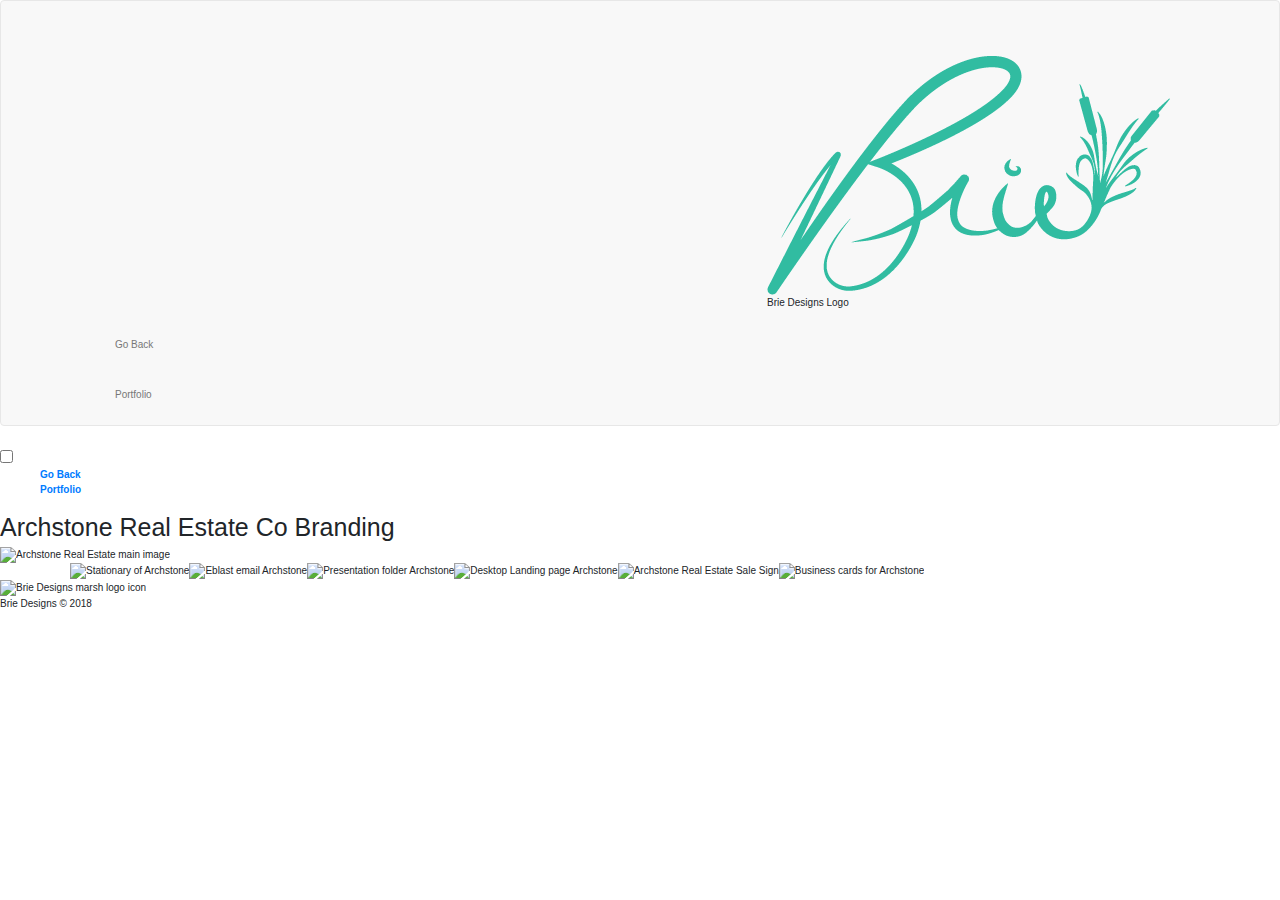
==== archstone.html @ 70699005 "Add files via upload" ====
<!DOCTYPE html>
<html>
<head>
    <meta charset="UTF-8">
    <title>Brie Designs: Archstone Real Estate</title>
    <!-- META description tags -->
    <meta name="viewport" content="width=device-width, initial-scale=1, shrink-to-fit=no">
    <meta name="Description" content="Brie Designs provides oustanding service and excellent designs for their clients. We offer the perfect solution to any design needs.">
    <meta name="Keywords" content="graphic design, graphic designers in london ontario, london ont design, best graphic designers, graphic designers in ontario, Fanshawe graphic design, graphic design students, junior graphic designers london ontario">

    <!-- Bootstrap CSS -->
    <link rel="shortcut icon" type="image/x-icon" href="images/marshgreenpng.png"/>
    <link rel="stylesheet" href="https://maxcdn.bootstrapcdn.com/bootstrap/3.3.7/css/bootstrap.min.css">
    <link rel="stylesheet" href="https://maxcdn.bootstrapcdn.com/bootstrap/4.0.0/css/bootstrap.min.css" integrity="sha384-Gn5384xqQ1aoWXA+058RXPxPg6fy4IWvTNh0E263XmFcJlSAwiGgFAW/dAiS6JXm" crossorigin="anonymous">
    <link rel="stylesheet" href="https://use.fontawesome.com/releases/v5.0.10/css/all.css" integrity="sha384-+d0P83n9kaQMCwj8F4RJB66tzIwOKmrdb46+porD/OvrJ+37WqIM7UoBtwHO6Nlg" crossorigin="anonymous">
    <link rel="stylesheet" href="https://maxcdn.bootstrapcdn.com/font-awesome/4.7.0/css/font-awesome.min.css">
    <link href="https://fonts.googleapis.com/css?family=Amatic+SC" rel="stylesheet">
    <link href="https://fonts.googleapis.com/css?family=Josefin+Sans" rel="stylesheet">
    <link href="css/archstonecss.css" rel="stylesheet" type="text/css">
    

<!-- My CSS -->

<script src="https://code.jquery.com/jquery-3.2.1.min.js"></script>
    <script src="https://ajax.googleapis.com/ajax/libs/jquery/3.3.1/jquery.min.js"></script>

    <!--JS-->


    </head>
    <body>
    <div id="wrapper">
      <header id="masthead">
        <nav class="navbar navbar-default" navbar-fixed-top>
          <div class="container">
            <div class="navbar-header">
              <button type="button" class="navbar-toggle" data-toggle="collapse" data-target="#myNavbar"> <span class="icon-bar"></span> <span class="icon-bar"></span> <span class="icon-bar"></span> </button>
              <a class="navbar-brand" href="#">
              				  <figure id="logo"> <a class="scroll" href="index.html"><img src="images/brielogo.png" alt="Brie Designs Logo"/></a>

                <figcaption>Brie Designs Logo</figcaption>
              </figure>
              </a> </div>
            <div class="collapse navbar-collapse" id="myNavbar">
              <ul class="nav nav navbar-nav" id="navBar">
                <li class="nav"><a class="scroll" href="index.html">Go Back</a></li>
                <li class="nav"><a class="scroll active" href="index.html">Portfolio</a></li>
              </ul>
            </div>
          </div>
        </nav>
        <label id="newMobileNav">
        <input type="checkbox">
        <span class="menu"> <span class="hamburger"></span> </span>
        <ul id="newNavLinks">
          <li class="nav"><a class="scroll" href="index.html">Go Back</a></li>
          <li class="nav"><a class="scroll active" href="index.html">Portfolio</a></li>
        </ul>
        </label>
      </header>
      
      <!---------------------------------------------------------------
        PROJECT SECTION
        --------------------------------------------------------------->
      <section>
        <h1>Archstone Real Estate Co Branding</h1>
        <div id="mainImg"><img src="images/FullArchstone.jpg" alt="Archstone Real Estate main image"/></div>
        <div class="container">
          <div class="row" id="ARCHPieces"> 
          <img src="images/arch1.jpg" alt="Stationary of Archstone"/> 
          <img src="images/arch2.jpg" alt="Eblast email Archstone"/> 
          <img src="images/arch3.jpg" alt="Presentation folder Archstone"/> 
          <img src="images/arch4.jpg" alt="Desktop Landing page Archstone"/> 
          <img src="images/arch5.jpg" alt="Archstone Real Estate Sale Sign"/> 
          <img src="images/arch6.jpg" alt="Business cards for Archstone"/> 
          </div>
        </div>
      </section>
      
      
      
      <!---------------------------------------------------------------
        FOOTER & CONTACT
        --------------------------------------------------------------->
      <div id="pageFooter">
        <div id="bottomLogo"><img src="images/marshWhite.png" alt="Brie Designs marsh logo icon"/></div>
        <p>Brie Designs &copy; 2018</p>
        <div class="container">
          <div class="row" id="medias">
            <div class="col-md"> <a href="https://www.facebook.com/pg/briedesigns1/posts/?ref=page_internal"><i class="fab fa-facebook-square fa-3x" id="facebook"></i></a> <a href="https://www.linkedin.com/in/brienne-sambell-b95a7367/"><i class="fab fa-linkedin fa-3x" id="linkedIn"></i></a> </div>
          </div>
        </div>
      </div>
    </div>
</body>
</html>
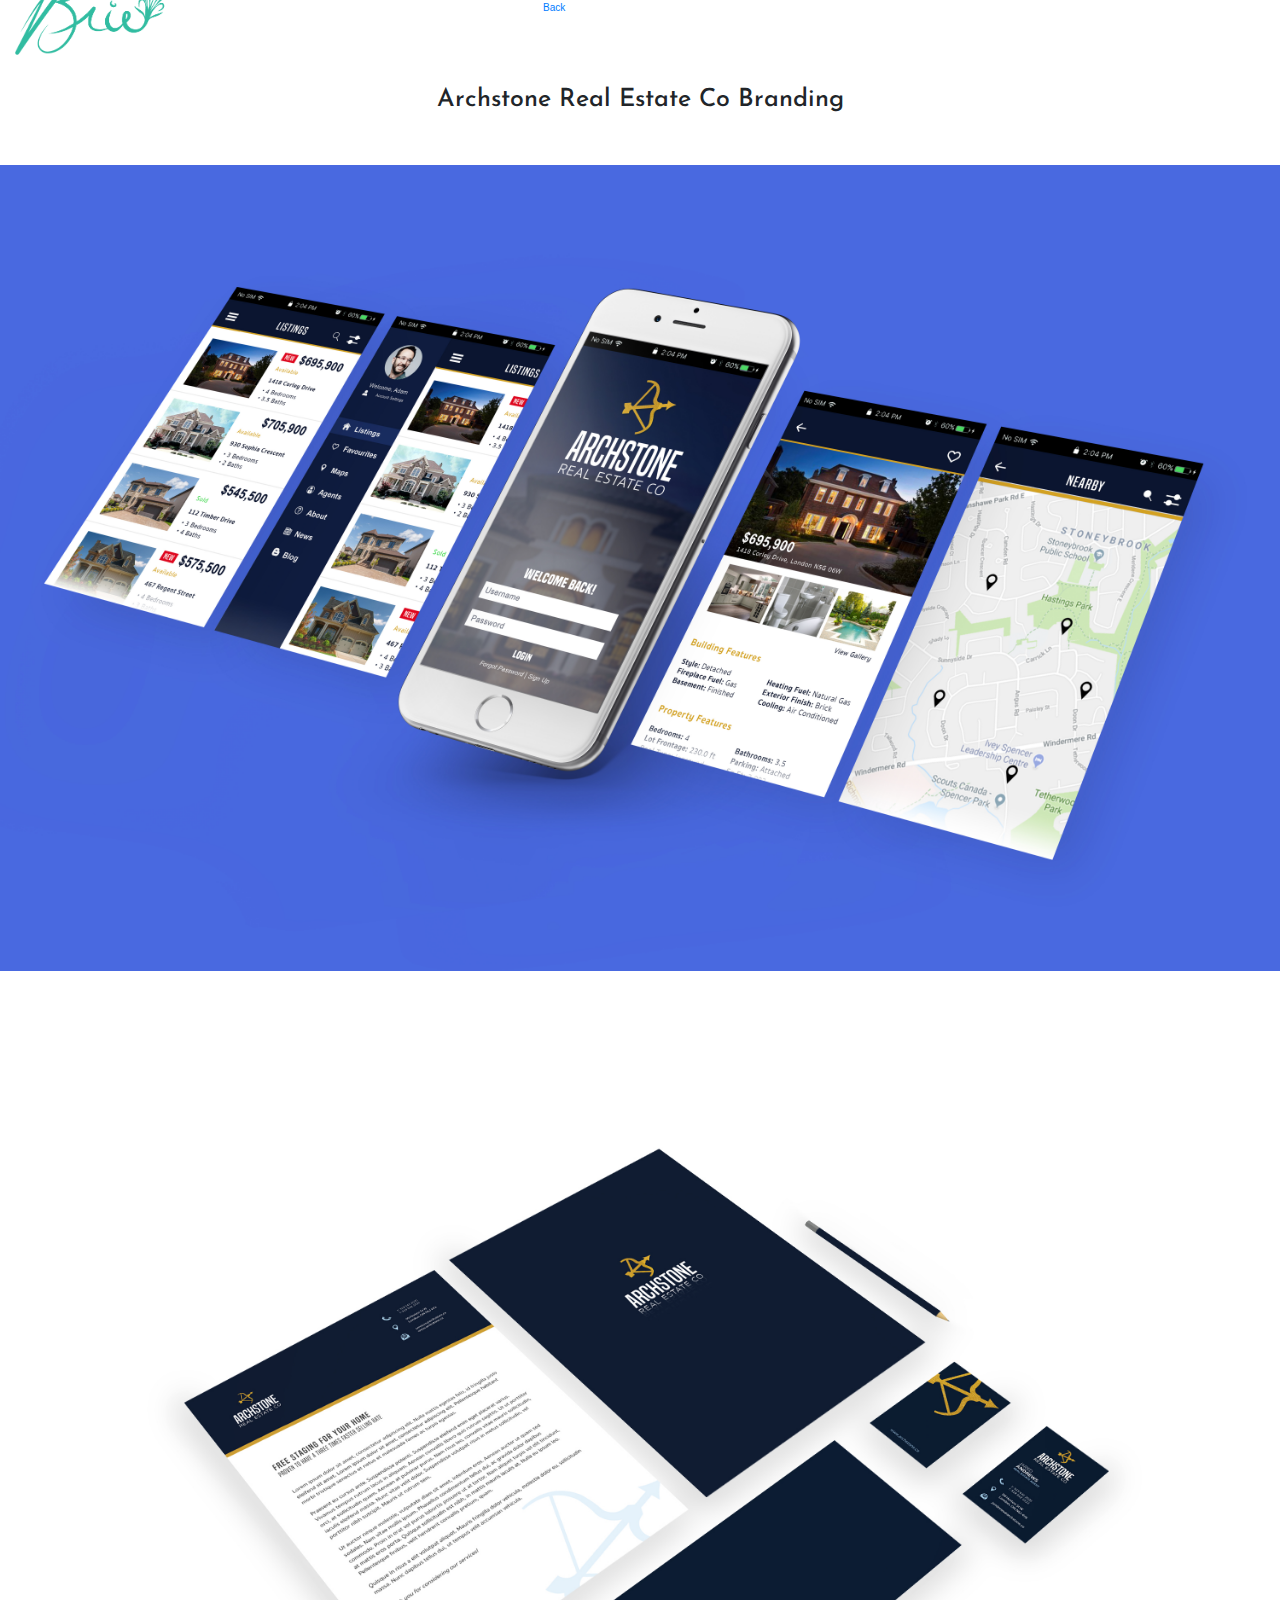
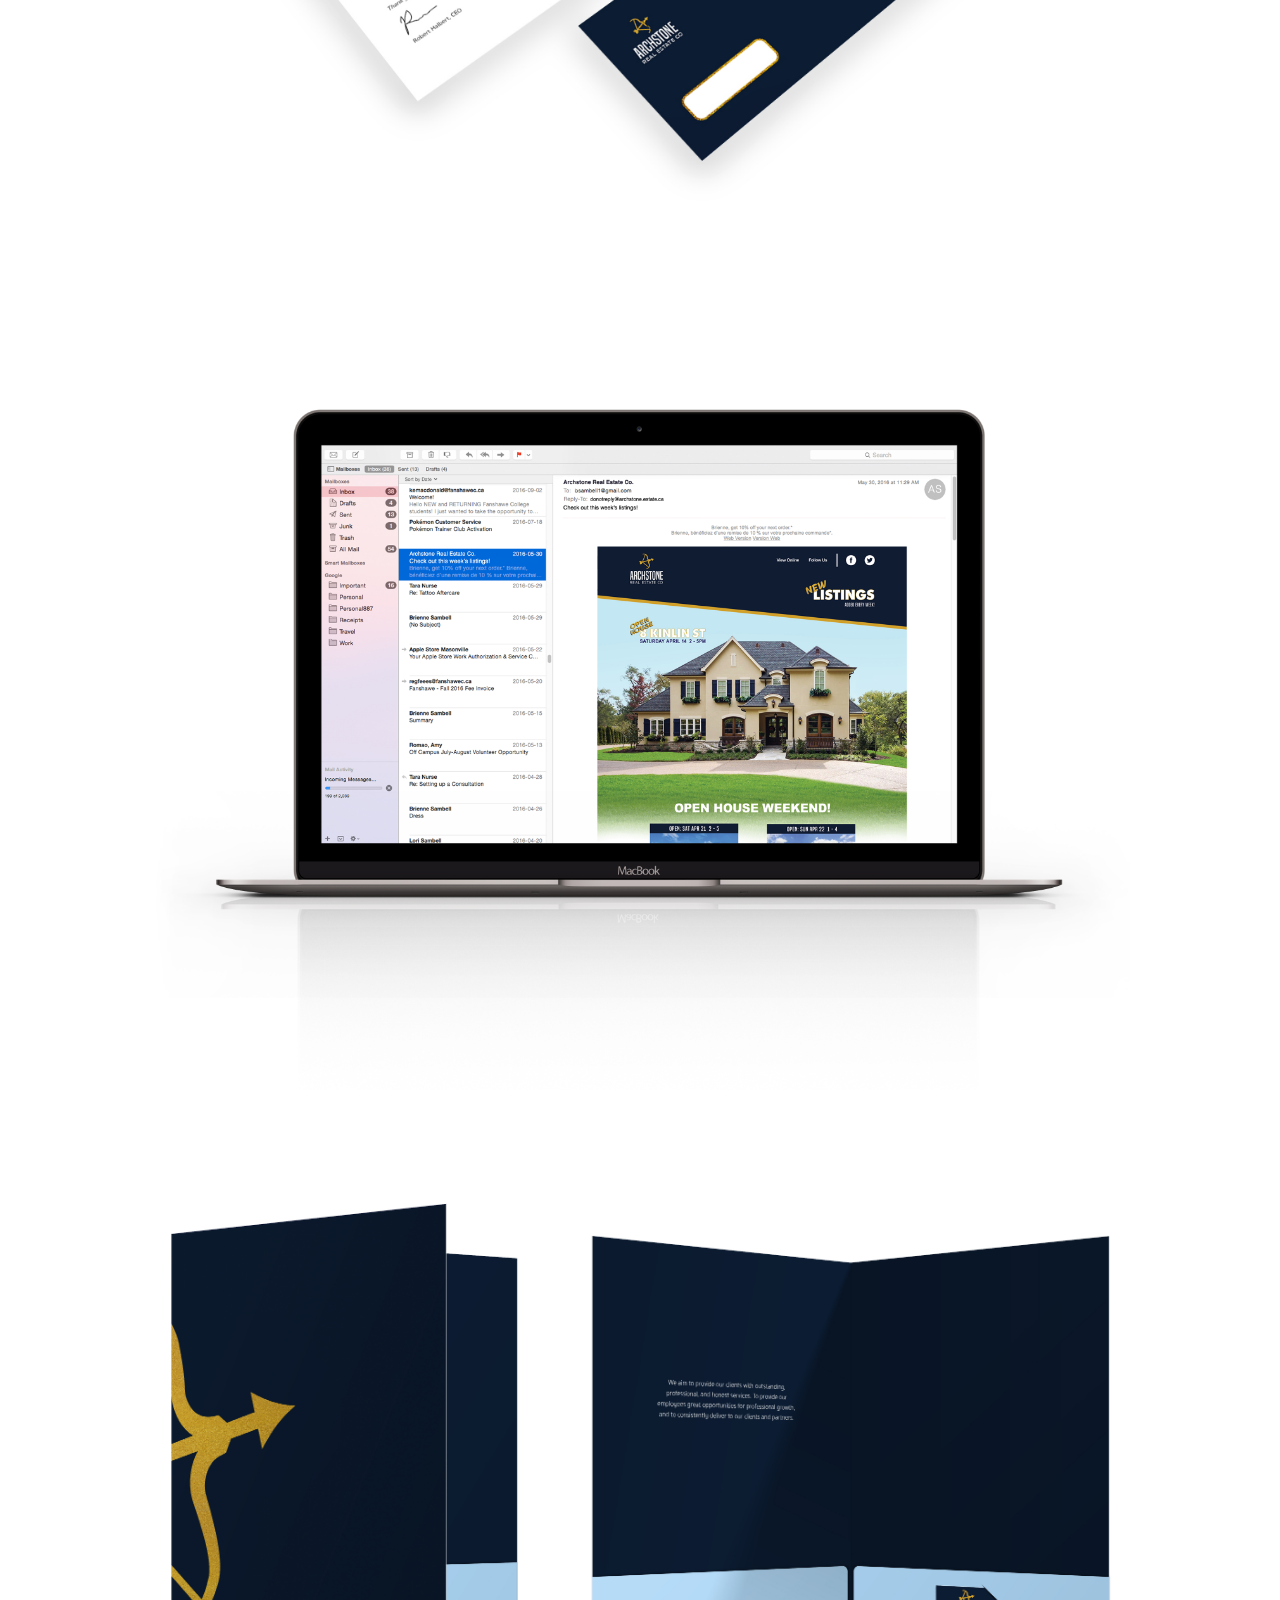
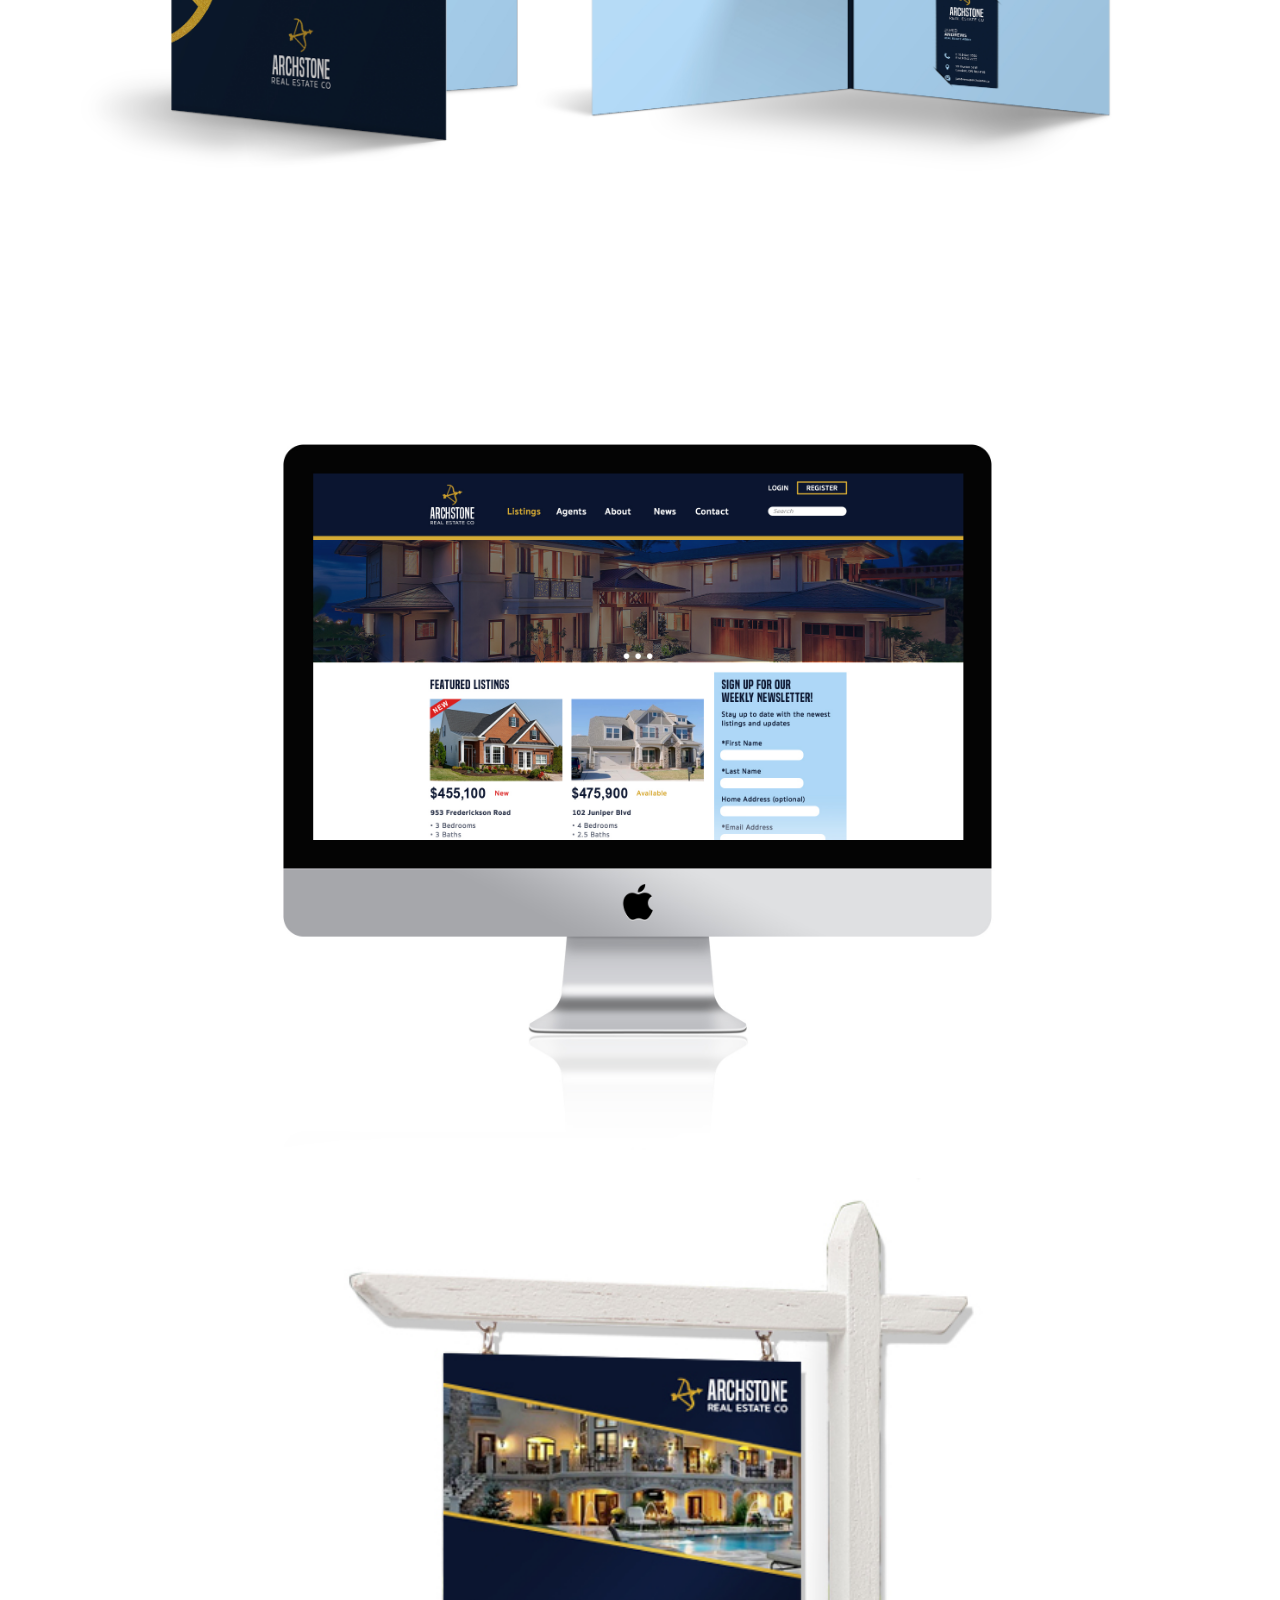
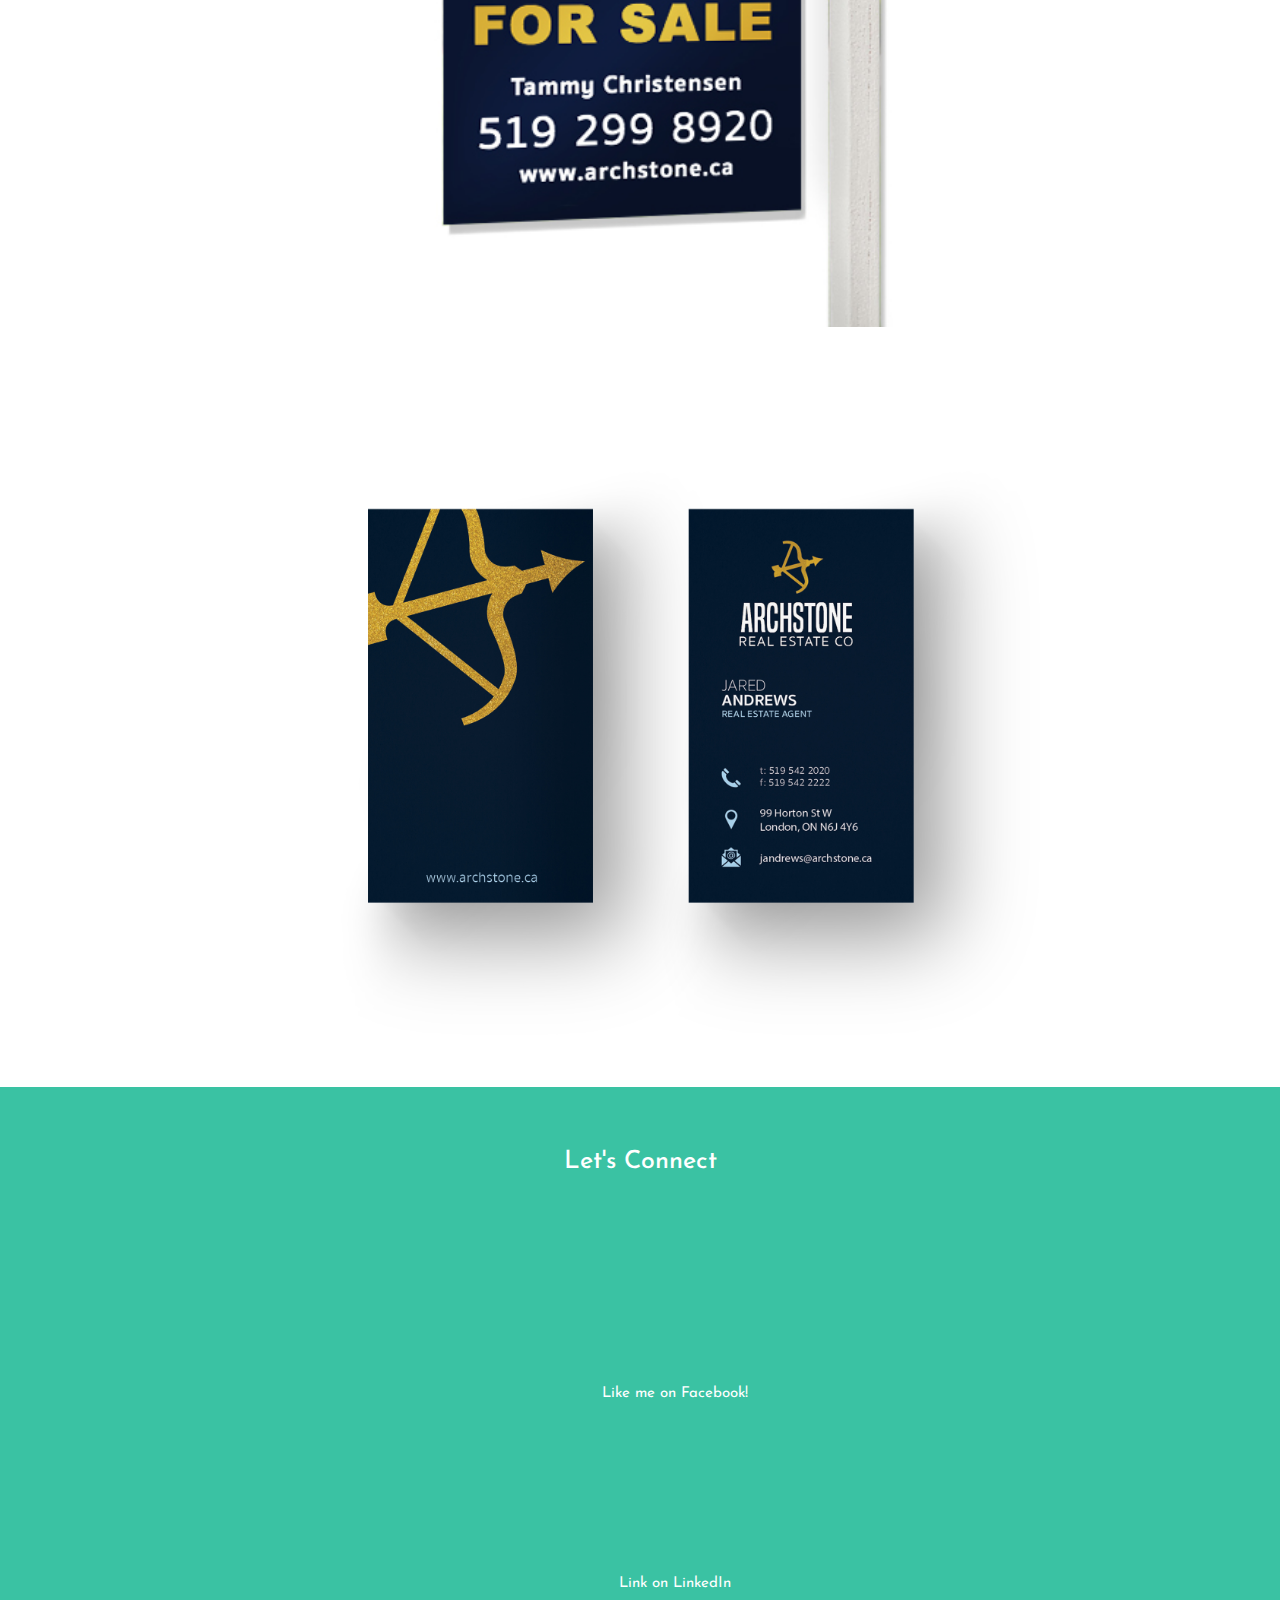
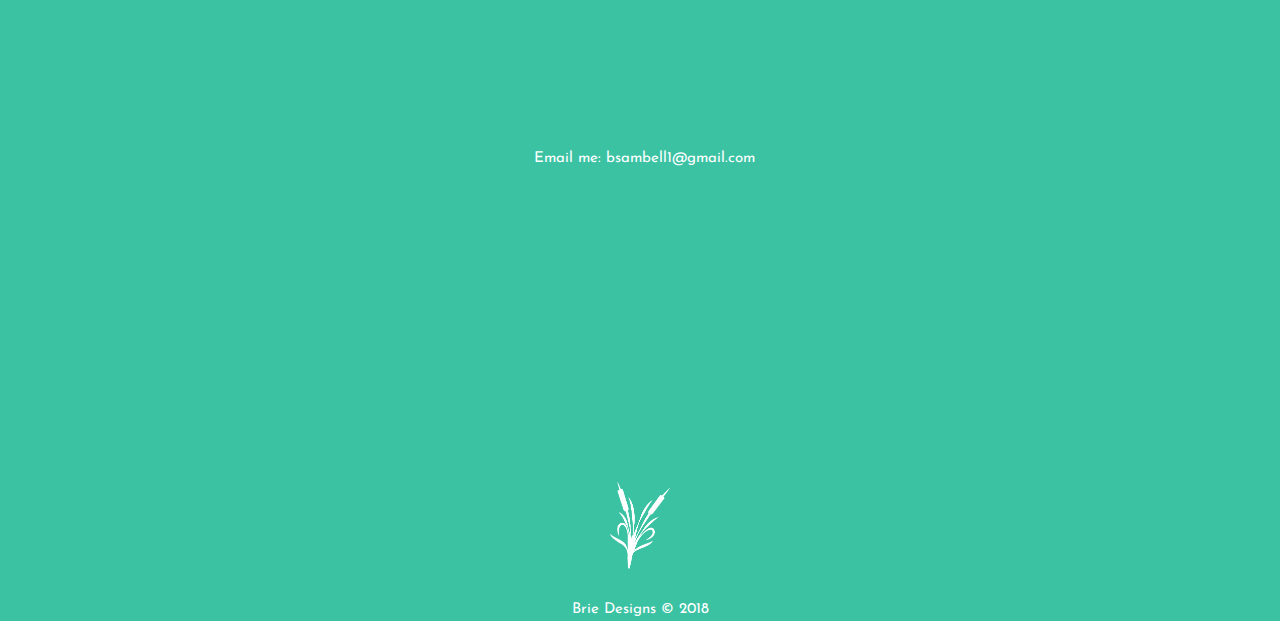
==== commit ef2dc26e: "html dec 2" ====
--- a/archstone.html
+++ b/archstone.html
@@ -6,57 +6,34 @@
     <!-- META description tags -->
     <meta name="viewport" content="width=device-width, initial-scale=1, shrink-to-fit=no">
     <meta name="Description" content="Brie Designs provides oustanding service and excellent designs for their clients. We offer the perfect solution to any design needs.">
-    <meta name="Keywords" content="graphic design, graphic designers in london ontario, london ont design, best graphic designers, graphic designers in ontario, Fanshawe graphic design, graphic design students, junior graphic designers london ontario">
+    <meta name="Keywords" content="graphic design, graphic designers in london ontario, london ont design, best graphic designers, graphic designers in ontario, Fanshawe graphic design, graphic design students, junior graphic designers london ontario, front end web developers, front end dev london ontario, Interactive Media Specialist">
 
     <!-- Bootstrap CSS -->
-    <link rel="shortcut icon" type="image/x-icon" href="images/marshgreenpng.png"/>
-    <link rel="stylesheet" href="https://maxcdn.bootstrapcdn.com/bootstrap/3.3.7/css/bootstrap.min.css">
+     <link rel="stylesheet" href="https://maxcdn.bootstrapcdn.com/bootstrap/3.3.7/css/bootstrap.min.css">
     <link rel="stylesheet" href="https://maxcdn.bootstrapcdn.com/bootstrap/4.0.0/css/bootstrap.min.css" integrity="sha384-Gn5384xqQ1aoWXA+058RXPxPg6fy4IWvTNh0E263XmFcJlSAwiGgFAW/dAiS6JXm" crossorigin="anonymous">
     <link rel="stylesheet" href="https://use.fontawesome.com/releases/v5.0.10/css/all.css" integrity="sha384-+d0P83n9kaQMCwj8F4RJB66tzIwOKmrdb46+porD/OvrJ+37WqIM7UoBtwHO6Nlg" crossorigin="anonymous">
     <link rel="stylesheet" href="https://maxcdn.bootstrapcdn.com/font-awesome/4.7.0/css/font-awesome.min.css">
     <link href="https://fonts.googleapis.com/css?family=Amatic+SC" rel="stylesheet">
     <link href="https://fonts.googleapis.com/css?family=Josefin+Sans" rel="stylesheet">
     <link href="css/archstonecss.css" rel="stylesheet" type="text/css">
-    
-
 <!-- My CSS -->
-
-<script src="https://code.jquery.com/jquery-3.2.1.min.js"></script>
-    <script src="https://ajax.googleapis.com/ajax/libs/jquery/3.3.1/jquery.min.js"></script>
-
-    <!--JS-->
-
 
     </head>
     <body>
     <div id="wrapper">
       <header id="masthead">
-        <nav class="navbar navbar-default" navbar-fixed-top>
-          <div class="container">
-            <div class="navbar-header">
-              <button type="button" class="navbar-toggle" data-toggle="collapse" data-target="#myNavbar"> <span class="icon-bar"></span> <span class="icon-bar"></span> <span class="icon-bar"></span> </button>
-              <a class="navbar-brand" href="#">
-              				  <figure id="logo"> <a class="scroll" href="index.html"><img src="images/brielogo.png" alt="Brie Designs Logo"/></a>
-
+          <a class="navbar-brand" href="#">
+              <figure id="logo"> <img src="images/brielogo.png" alt="Brie Designs Logo"/>
                 <figcaption>Brie Designs Logo</figcaption>
               </figure>
-              </a> </div>
-            <div class="collapse navbar-collapse" id="myNavbar">
-              <ul class="nav nav navbar-nav" id="navBar">
-                <li class="nav"><a class="scroll" href="index.html">Go Back</a></li>
-                <li class="nav"><a class="scroll active" href="index.html">Portfolio</a></li>
+              </a>
+
+            <nav id="mainNav">
+              <ul>
+                <li class="nav"><a href="index.html">Back</a></li>
               </ul>
-            </div>
-          </div>
-        </nav>
-        <label id="newMobileNav">
-        <input type="checkbox">
-        <span class="menu"> <span class="hamburger"></span> </span>
-        <ul id="newNavLinks">
-          <li class="nav"><a class="scroll" href="index.html">Go Back</a></li>
-          <li class="nav"><a class="scroll active" href="index.html">Portfolio</a></li>
-        </ul>
-        </label>
+            </nav>
+
       </header>
       
       <!---------------------------------------------------------------
@@ -83,13 +60,22 @@
         FOOTER & CONTACT
         --------------------------------------------------------------->
       <div id="pageFooter">
-        <div id="bottomLogo"><img src="images/marshWhite.png" alt="Brie Designs marsh logo icon"/></div>
-        <p>Brie Designs &copy; 2018</p>
+        <h1>Let's Connect</h1>
         <div class="container">
           <div class="row" id="medias">
-            <div class="col-md"> <a href="https://www.facebook.com/pg/briedesigns1/posts/?ref=page_internal"><i class="fab fa-facebook-square fa-3x" id="facebook"></i></a> <a href="https://www.linkedin.com/in/brienne-sambell-b95a7367/"><i class="fab fa-linkedin fa-3x" id="linkedIn"></i></a> </div>
+            <div class="col-md"> 
+              <p><a href="https://www.facebook.com/pg/briedesigns1/posts/?ref=page_internal">
+              <i class="fab fa-facebook-square fa-2x" id="facebook"></i></a>Like me on Facebook!</p><br>
+              <p><a href="https://www.linkedin.com/in/brienne-sambell-b95a7367/"><i class="fab fa-linkedin fa-2x" id="linkedIn"></i></a>Link on LinkedIn</p>
+
+              <p><i class="fas fa-envelope fa-2x" id="email"></i>Email me: <span id="mailBottom">bsambell1@gmail.com</span></p>
+            </div>
           </div>
         </div>
+
+        <div id="bottomLogo"><img src="images/marshWhite.png" alt="Brie Designs marsh logo icon"/></div>
+        <p id="copyRight">Brie Designs &copy; 2018</p>
+        
       </div>
     </div>
 </body>
--- a/css/archstonecss.css
+++ b/css/archstonecss.css
@@ -0,0 +1,434 @@
+@charset "UTF-8";
+/* CSS Document */
+/****************************************************************************
+			Global
+*****************************************************************************/
+
+h1 {
+	font-family: 'Josefin Sans', sans-serif;
+	text-align: center;
+	padding-bottom: 45px;
+	padding-top: 60px;
+}
+h2 {
+	text-align: center;
+}
+p {
+	font-family: 'Josefin Sans', sans-serif;
+	color: #464751;
+	font-size: 15px;
+}
+
+
+/****************************************************************************
+			Navigation
+*****************************************************************************/
+
+.navbar-default {
+	background-color: #fff;
+	border-color: #fff;
+}
+.navbar {
+	border-radius: 0;
+	padding-top: 12px;
+	min-height: 70px;
+	padding-bottom: 40px;
+}
+.navbar-brand #logo {
+	margin-right: 100px;
+}
+.navbar-default .navbar-nav > li > a {
+	text-align: right;
+	float: right;
+	font-family: 'Amatic SC', cursive;
+	color: #3ac2a3;
+	font-size: 30px;
+	padding: 5px 10px;
+	margin: 5px 2px 0 0;
+	border: 1px solid rgba(90,169,206,0);
+	border-radius: 3px;
+	-webkit-transition: all .3s ease-in;
+	-moz-transition: all .3s ease-in;
+	-ms-transition: all .3s ease-in;
+	-o-transition: all .3s ease-in;
+	transition: all .3s ease-in;
+}
+.navbar-nav > li > a {
+	padding: 10px 18px;
+	margin-right: 10px;
+	margin-top: 6px;
+}
+.navbar-nav > li > a.active {
+	border-radius: 3px;
+	color: #fff;
+	background-color: rgba(27,27,77,0.9);
+}
+.navbar-default .navbar-nav > li > a:hover, .navbar-default .navbar-nav > li > a:focus {
+	color: #fff;
+	background-color: rgba(58,194,163,0.3);
+}
+figcaption {
+	display: none;
+}
+.navbar-default .navbar-toggle {
+	border-color: #3ac2a3;
+}
+.navbar-default .navbar-toggle:hover {
+	background-color: rgba(58,194,163,0.2);
+	transition: color .5s ease-in-out, background-color .5s ease-in-out, border-color .5s ease-in-out, box-shadow .5s ease-in-out;
+}
+#myNavbar {
+	z-index: 5;
+}
+/****************************************************************************
+			NEW HAMBURGER MENU
+*****************************************************************************/
+
+label .hamburger {
+	position: absolute;
+	top: 135px;
+	left: 50px;
+	width: 30px;
+	height: 2px;
+	background: #000;
+	display: block;
+	-webkit-transform-origin: center;
+	transform-origin: center;
+	-webkit-transition: .5s ease-in-out;
+	transition: .5s ease-in-out;
+}
+label .hamburger:after, label .hamburger:before {
+	-webkit-transition: .5s ease-in-out;
+	transition: .5s ease-in-out;
+	content: "";
+	position: absolute;
+	display: block;
+	width: 100%;
+	height: 100%;
+	background: #000;
+}
+label .hamburger:before {
+	top: -10px;
+}
+label .hamburger:after {
+	bottom: -10px;
+}
+label input {
+	display: none;
+}
+label input:checked + .menu {
+	box-shadow: 0 0 0 100vw #FFF, 0 0 0 100vh #FFF;
+	border-radius: 0;
+}
+label input:checked + .menu .hamburger {
+	-webkit-transform: rotate(45deg);
+	transform: rotate(45deg);
+}
+label input:checked + .menu .hamburger:after {
+	-webkit-transform: rotate(90deg);
+	transform: rotate(90deg);
+	bottom: 0;
+}
+label input:checked + .menu .hamburger:before {
+	-webkit-transform: rotate(90deg);
+	transform: rotate(90deg);
+	top: 0;
+}
+label input:checked + .menu + ul {
+	opacity: 1;
+}
+label .menu {
+	position: fixed;
+	margin-top: 5px;
+	right: -100px;
+	top: -100px;
+	z-index: 100;
+	width: 200px;
+	height: 200px;
+	background: #FFF;
+	border-radius: 50% 50% 50% 50%;
+	-webkit-transition: .5s ease-in-out;
+	transition: .5s ease-in-out;
+	box-shadow: 0 0 0 0 #FFF, 0 0 0 0 #FFF;
+	cursor: pointer;
+}
+label ul {
+	z-index: 200;
+	position: fixed;
+	top: 50%;
+	left: 50%;
+	-webkit-transform: translate(-50%, -50%);
+	transform: translate(-50%, -50%);
+	opacity: 0;
+	-webkit-transition: .25s 0s ease-in-out;
+	transition: .25s 0s ease-in-out;
+}
+label a {
+	margin-bottom: 1em;
+	display: block;
+	color: #3ac2a3;
+	text-decoration: none;
+	font-family: 'Amatic SC', cursive;
+	font-size: 23pt;
+}
+label a:hover {
+	color: #1b1b4d;
+	text-decoration-line: none;
+}
+label .hamburger, label .hamburger:after, label .hamburger:before {
+	background: #3ac2a3;
+}
+/****************************************************************************
+			Logo
+*****************************************************************************/
+
+
+.icon {
+	text-align: center;
+}
+
+#logo img {
+	width: 40%;
+	margin-bottom: 20px;
+	margin-top: -44px;
+}
+.container-fluid>.navbar-collapse, .container-fluid>.navbar-header, .container>.navbar-collapse, .container>.navbar-header {
+	margin-bottom: 0px;
+}
+
+
+/****************************************************************************
+			Project Section
+*****************************************************************************/
+
+#mainImg img {
+	width: 100%;
+	padding-bottom: 40px;
+}
+
+#ARCHPieces img{
+	width: 100%;
+	height: 100%;
+}
+
+
+
+/****************************************************************************
+			Footer & SOCIAL LINKS
+*****************************************************************************/
+
+
+
+#pageFooter {
+	background-color: #3ac2a3;
+}
+#pageFooter p {
+	padding-top: 120px;
+	text-align: center;
+	color: #FFF;
+}
+#pageFooter h1 {
+	color: #fff;
+}
+
+
+#bottomLogo img {
+width: 60px;	
+	padding-top: 90px;
+}
+
+#bottomLogo {
+text-align: center;
+	margin-top: 150px;
+	margin-bottom: -90px;
+}
+
+#medias {
+	text-align: center;
+	padding-bottom: 55px;
+	padding-top: 20px;
+}
+
+#facebook, #linkedIn {
+		padding-left: 30px;
+	padding-right: 30px;
+	color: #fff;
+}
+
+#facebook:hover, #linkedIn:hover {
+	color: #1b1b4d;
+}
+
+/****************************************************************************
+			Form
+*****************************************************************************/
+
+#form {
+	padding-left: 20%;
+	padding-right: 20%;
+}
+#form label {
+	font-family: 'Josefin Sans', sans-serif;
+	font-size: 10pt;
+	padding-top: 14px;
+	color: #1b1b4d;
+}
+input[type=text], select, textarea {
+	width: 100%;
+	padding: 12px;
+	border: 1px solid #ccc;
+	border-radius: 4px;
+	box-sizing: border-box;
+	margin-top: 6px;
+	margin-bottom: 16px;
+	resize: vertical /* Allow the user to vertically resize the textarea (not horizontally) */
+}
+input[type=submit] {
+	background-color: #1b1b4d;
+	color: white;
+	padding: 12px 20px;
+	border: none;
+	border-radius: 4px;
+	cursor: pointer;
+}
+input[type=submit]:hover {
+	background-color: #31318C;
+	color: white;
+}
+/****************************************************************************
+			Decorative Elements
+*****************************************************************************/
+
+#leafleft {
+	padding-left: 15px;
+}
+#leafright {
+	text-align: right;
+	padding-bottom: 40px;
+	margin-right: 20px;
+}
+
+/****************************************************************************
+			Media Queries
+*****************************************************************************/
+
+@media screen and (min-width:480px) {
+.navbar-header #logo {
+	margin-top: 60px;
+}
+label .menu {
+	margin-top: 30px;
+	margin-right: 5px;
+}
+.navbar-default .navbar-toggle {
+	display: none;
+}
+}
+
+
+@media screen and (min-width:650px) {
+.navbar-header #logo {
+	margin-top: 60px;
+	margin-left: -80px;
+	margin-bottom: 20px;
+}
+label .menu {
+	margin-top: 30px;
+	margin-right: 5px;
+}
+.navbar-default .navbar-toggle {
+	display: none;
+}
+}
+
+@media screen and (min-width:768px) {
+.navbar-header #logo {
+	margin-right: 10px;
+	text-align: left;
+	margin-left: -650px;
+	width: 390px;
+}
+
+label .menu {
+	display: none;
+}
+.navbar-default .navbar-toggle {
+	display: none;
+}
+
+
+	.navbar-default .navbar-nav {
+		display: block;
+		margin-right: 290px;
+	}
+
+
+	ul.nav.navbar-nav {
+		display: inline-block;
+	}
+
+	#navBar {
+	margin-left: 350px;
+		display: inline-block;
+		width: 600px;
+	}
+
+	#myNavbar {
+		float: right;
+		text-align: right;
+		margin-right: 440px;
+	}
+
+}
+
+
+
+@media screen and (min-width:990px) {
+.navbar-default .navbar-toggle {
+	display: none;
+}
+	
+	#navBar {
+	position: absolute;
+		display: inline-block;
+		width: 600px;
+	}
+
+	#myNavbar {
+		float: right;
+		text-align: right;
+		margin-right: 90%;
+	}
+
+	.navbar-header #logo {
+	margin-right: 10px;
+	text-align: left;
+	margin-left: -850px;
+	width: 390px;
+}
+	
+}
+
+@media screen and (min-width:1200px) {
+.navbar-default .navbar-toggle {
+	display: none;
+}
+	#navBar {
+		position: absolute;
+		display: inline-block;
+		width: 600px;
+	}
+
+	#myNavbar {
+		float: right;
+		text-align: right;
+		margin-right: 470px;
+	}
+
+	.navbar-header #logo {
+	margin-right: 10px;
+	text-align: left;
+	margin-left: -1050px;
+	width: 390px;
+}
+}
